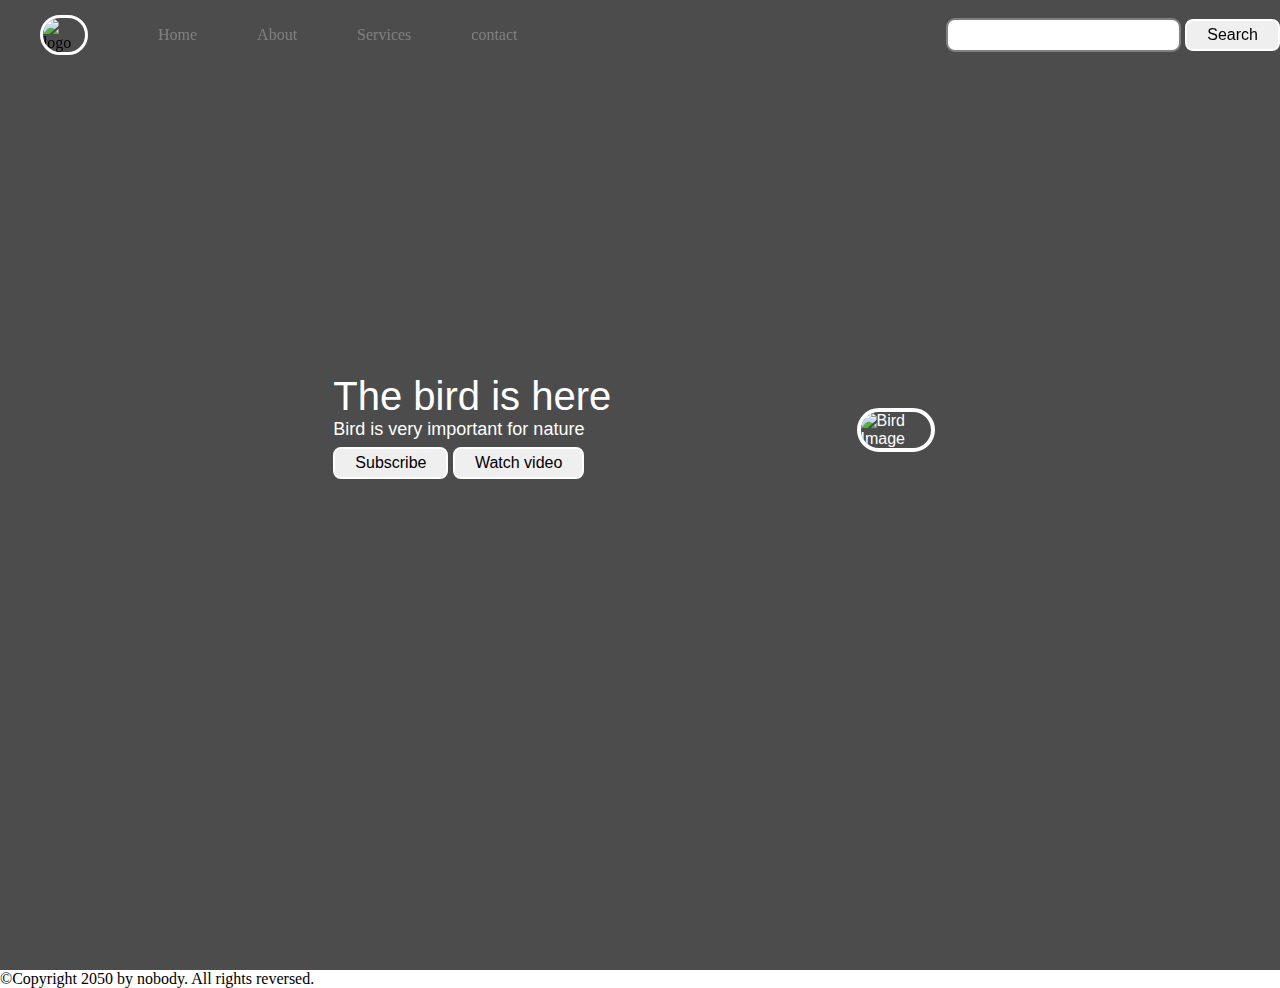
==== Assignmen_3_WebPage/index.html @ fbb38c2c "Update index.html" ====
<!DOCTYPE html>
<html lang="en">
<head>
    <meta charset="UTF-8">
    <meta http-equiv="X-UA-Compatible" content="IE=edge">
    <meta name="viewport" content="width=device-width, initial-scale=1.0">
    <link rel="stylesheet" href="style.css">
    <title>Bird Picture</title>
</head>
<body>
    <nav class="navbar background">
        <ul class="nav-list">
            <div class="logo"><img src="bird.jpg" alt="logo"> </div>
            <li><a href ="home">Home</a> </li>
            <li><a href ="about">About</a> </li>
            <li><a href ="services">Services</a> </li>
            <li><a href ="contact">contact</a> </li>
            
        </ul>
        <div class="rightnav">
            <input type="text" name="search" id="search">
            <button class="btn btm-sm">Search</button>
        </div>
    </nav>
    <section class="background firstsection">
        <div class="box-main">
            <div class="firsthalf">
                <p class="text-big">The bird is here</p>
                <p class="text-small">Bird is very important for nature</p>
            <div class="buttons">
                <button class="btn">Subscribe</button>
                <button class="btn">Watch video</button>


            </div>
            </div>
            <div class="secondhalf">
                <img src="bird.jpg" alt="Bird Image">
            </div>
        </div>


    </section>
    <footer>      
        <p>©Copyright 2050 by nobody. All rights reversed.</p>    
      </footer>
</body>
</html>
---- Assignmen_3_WebPage/style.css ----
*{
    margin: 0;
    padding: 0;

}
.logo{
    width: 20%;
    display: flex;
    justify-content: center;
    align-items: center;
}
.logo img{
    width: 33%;
    border: 3px solid white;
    border-radius: 50px;
}
.navbar{
    display: flex;
    align-items: center;
    justify-content: center;
    position: sticky;
    top: 0;
    cursor: pointer;

}

.nav-list{
    width: 50%;
    /* background-color: black; */
    display: flex;
    align-items: center;


}
.nav-list li{
    list-style: none;
    padding: 26px 30px;

}

.nav-list li a{
    text-decoration: none;
    color: grey;

}
.nav-list li a:hover{
    text-decoration: none;
    color: white;

}
.rightnav{
    /* background-color: purple; */
    width: 50%;
    text-align: right;
}
#search{
    padding: 5px;
    font-size: 17px;
    border: 2px solid grey;
    border-radius: 9px;
}

.background{
    background: rgba(0, 0, 0, 0.7) url('bird01.jpg');
    background-size: cover;
    background-blend-mode: darken;
}
.box-main{
    display: flex;
    justify-content: center;
    align-items: center;
    color: white;
    font-family: 'Segoe UI', Tahoma, Geneva, Verdana, sans-serif;
    max-width: 50%;
    margin: auto;
    height: 80%;
}
.firstsection{
    height: 100vh;
}
.firsthalf{
    width: 80%;
    display: flex;
    flex-direction: column;
    justify-content: center;}
.secondhalf img{
    width: 70%;
    border: 4px solid white;
    display: block;
    border-radius: 150px;
    margin: auto;
    }

.text-big{
    font-size: 40px;
}
.text-small{
    font-size: 18px ;
}
.btn{
    padding: 5px 20px;
    margin: 7px 0;
    border: 2px solid white;
    border-radius: 8px;
    font-size: 16px;
}
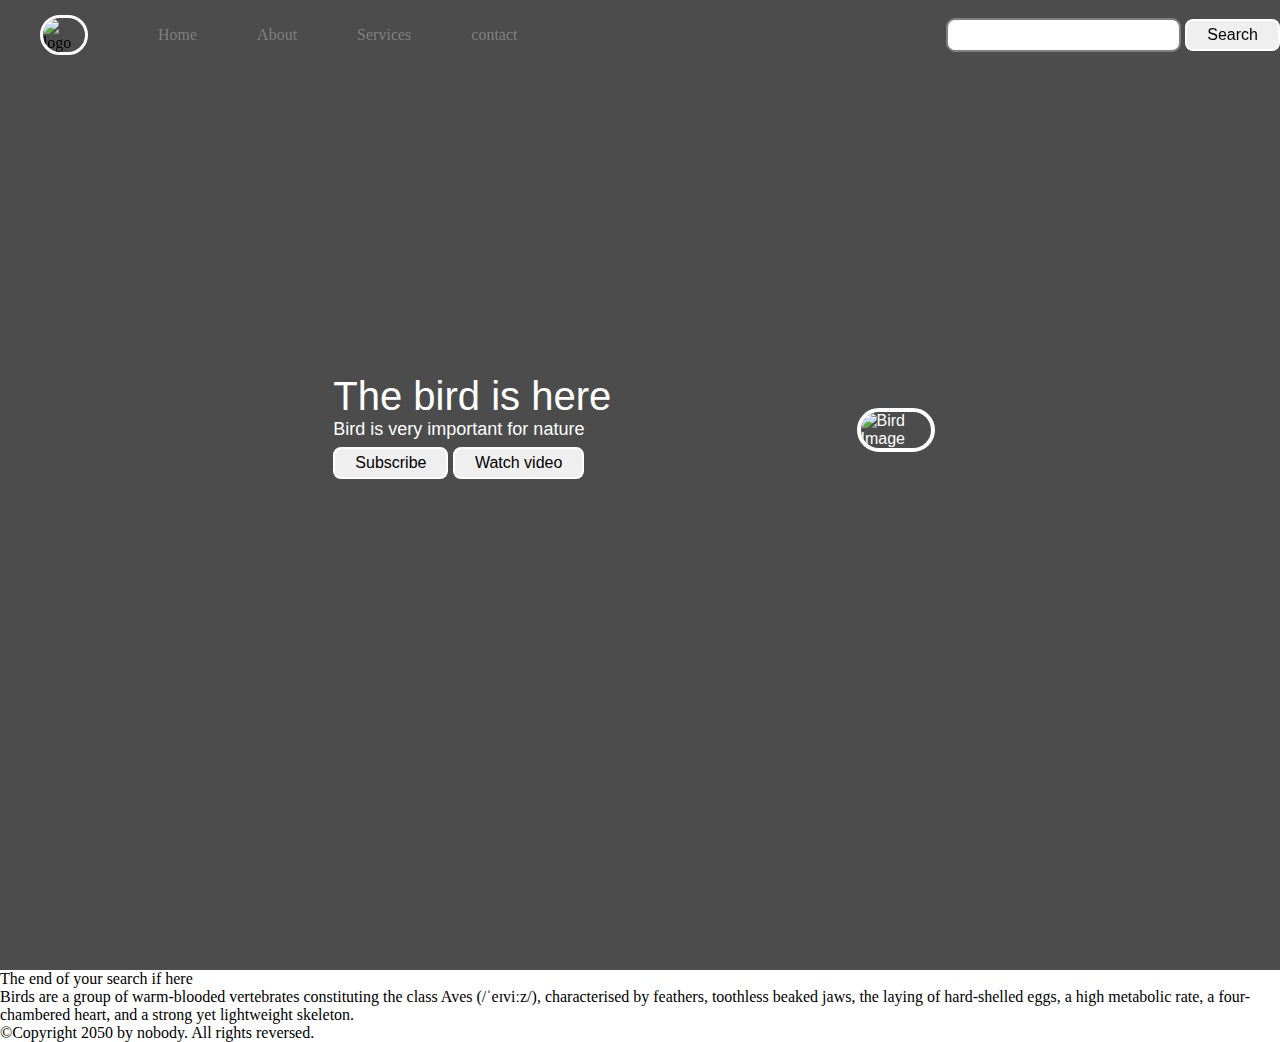
==== commit 108fee05: "Update index.html" ====
--- a/Assignmen_3_WebPage/index.html
+++ b/Assignmen_3_WebPage/index.html
@@ -41,6 +41,10 @@
 
 
     </section>
+    <section class="secRight">
+        <p class="sectionTag">The end of your search if here</p>
+        <p class="sectionSubTag">Birds are a group of warm-blooded vertebrates constituting the class Aves (/ˈeɪviːz/), characterised by feathers, toothless beaked jaws, the laying of hard-shelled eggs, a high metabolic rate, a four-chambered heart, and a strong yet lightweight skeleton.</p>
+    </section>
     <footer>      
         <p>©Copyright 2050 by nobody. All rights reversed.</p>    
       </footer>
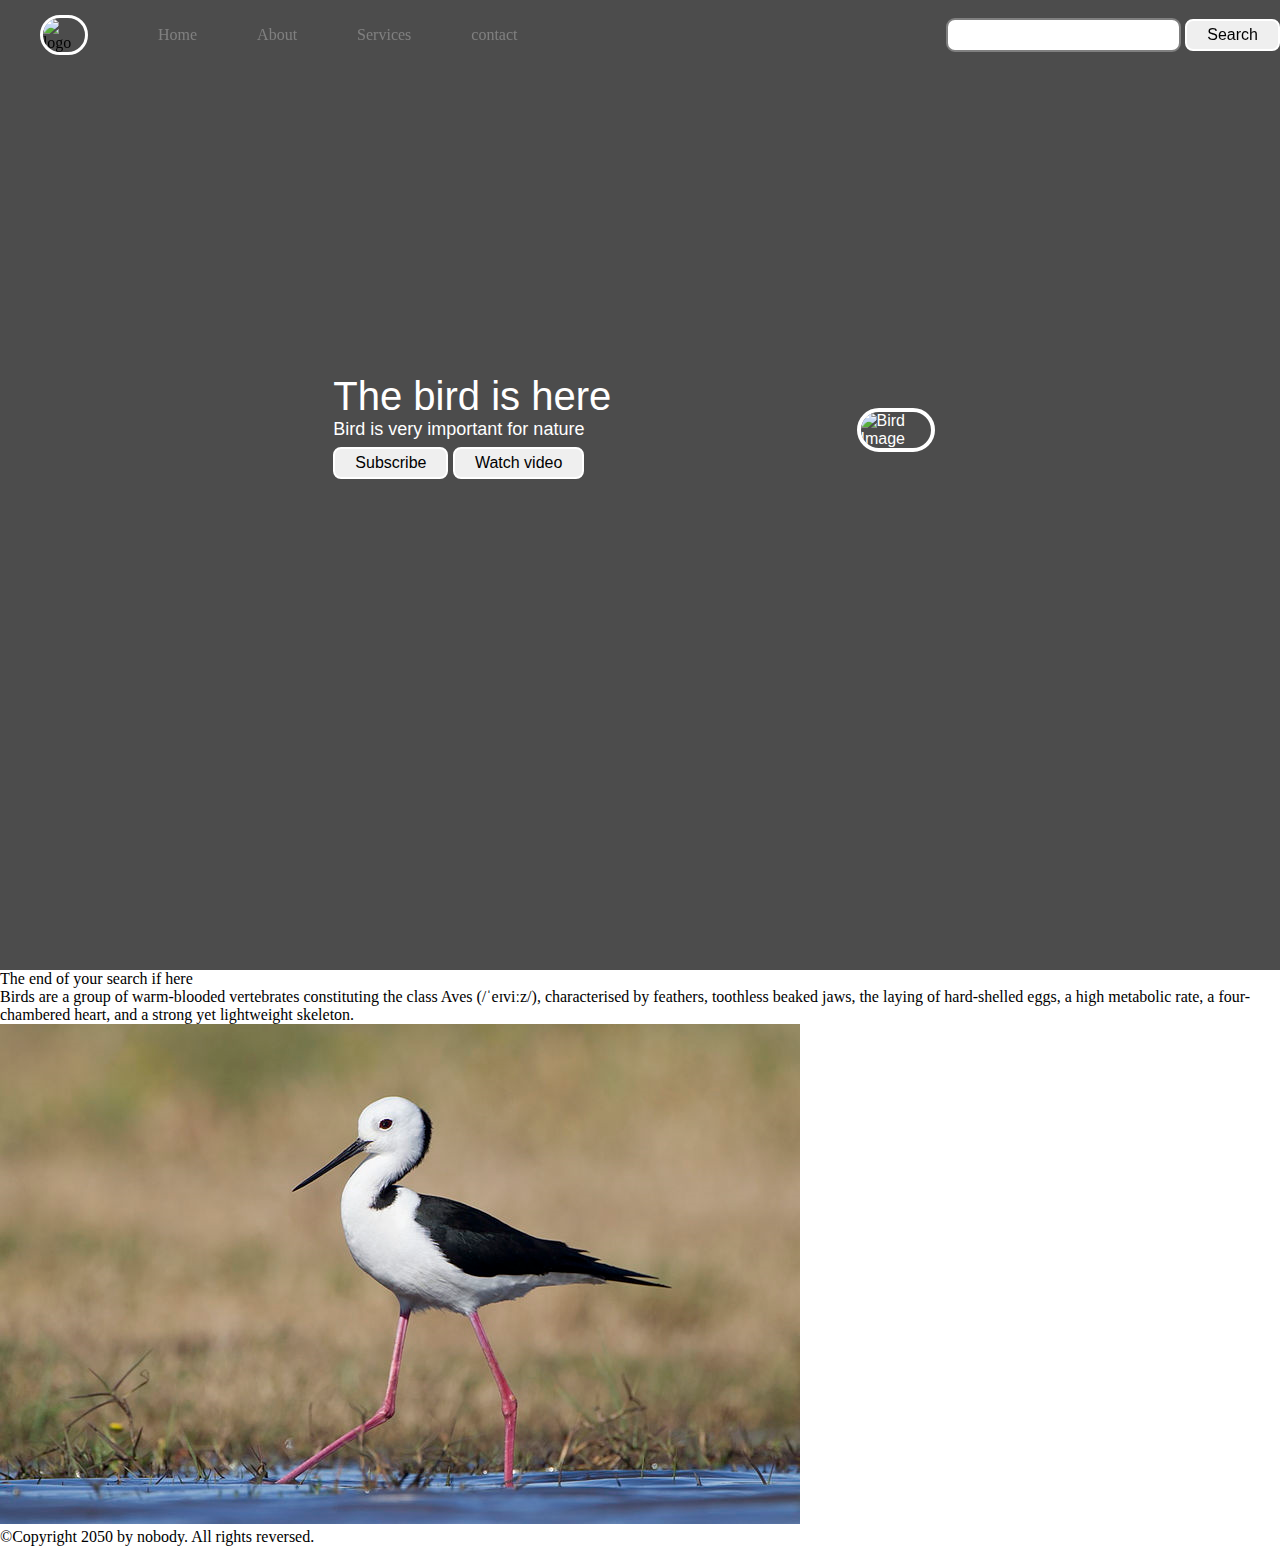
==== commit c99e26ce: "main" ====
--- a/Assignmen_3_WebPage/index.html
+++ b/Assignmen_3_WebPage/index.html
@@ -44,6 +44,10 @@
     <section class="secRight">
         <p class="sectionTag">The end of your search if here</p>
         <p class="sectionSubTag">Birds are a group of warm-blooded vertebrates constituting the class Aves (/ˈeɪviːz/), characterised by feathers, toothless beaked jaws, the laying of hard-shelled eggs, a high metabolic rate, a four-chambered heart, and a strong yet lightweight skeleton.</p>
+        <div class="thumbnail">
+            <img src="bird02.jpg" alt="White-headed stilt" class="imgFluid"
+        </div>
+    
     </section>
     <footer>      
         <p>©Copyright 2050 by nobody. All rights reversed.</p>    
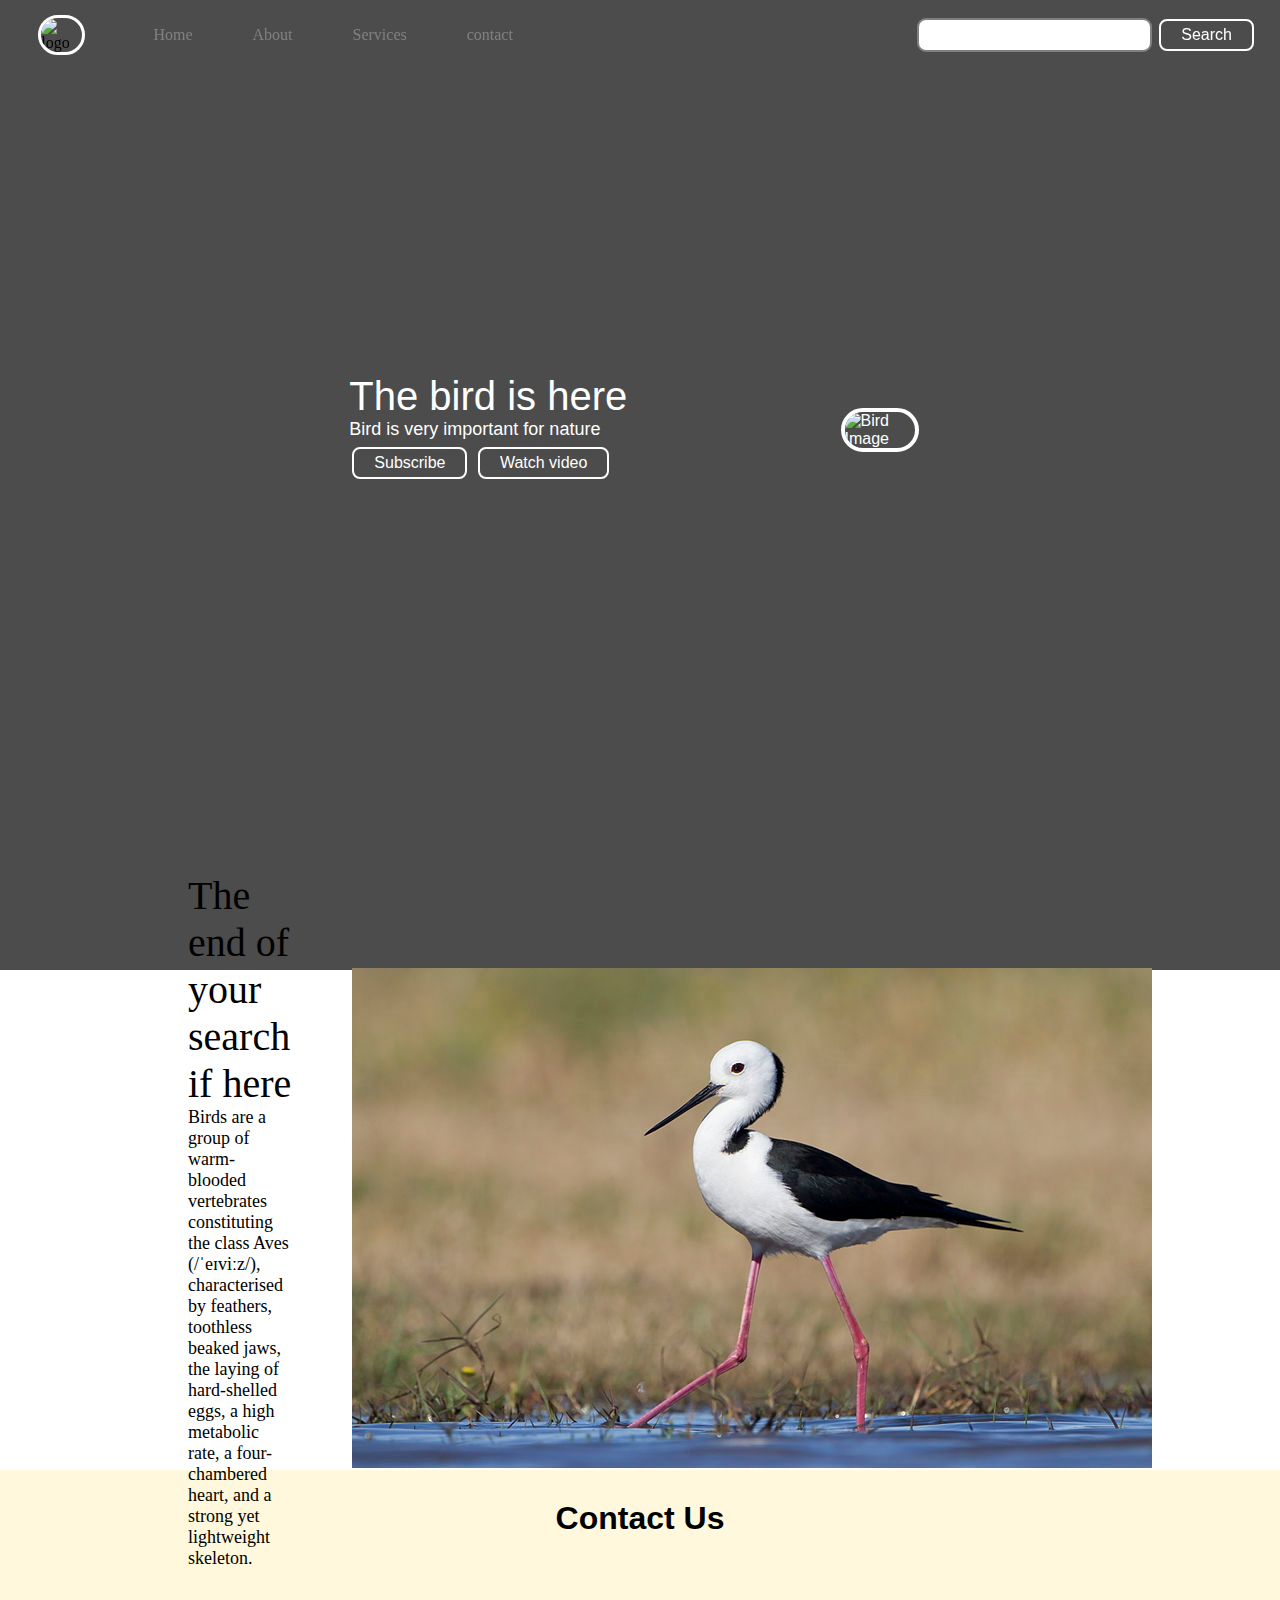
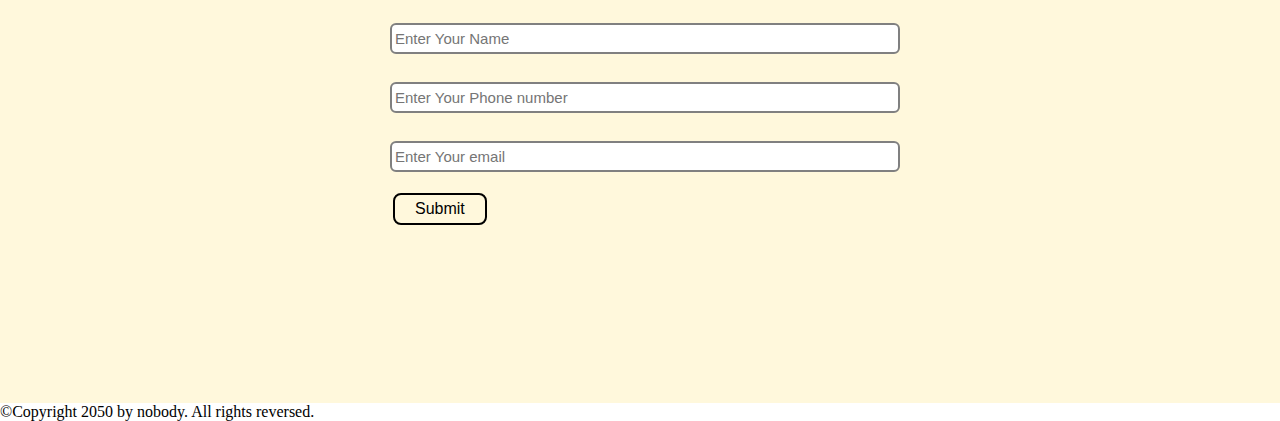
==== commit 05e8614f: "main" ====
--- a/Assignmen_3_WebPage/index.html
+++ b/Assignmen_3_WebPage/index.html
@@ -42,12 +42,23 @@
 
     </section>
     <section class="secRight">
-        <p class="sectionTag">The end of your search if here</p>
-        <p class="sectionSubTag">Birds are a group of warm-blooded vertebrates constituting the class Aves (/ˈeɪviːz/), characterised by feathers, toothless beaked jaws, the laying of hard-shelled eggs, a high metabolic rate, a four-chambered heart, and a strong yet lightweight skeleton.</p>
+        <div class="paras">
+        <p class="sectionTag text-big">The end of your search if here</p>
+        <p class="sectionSubTag text-small">Birds are a group of warm-blooded vertebrates constituting the class Aves (/ˈeɪviːz/), characterised by feathers, toothless beaked jaws, the laying of hard-shelled eggs, a high metabolic rate, a four-chambered heart, and a strong yet lightweight skeleton.</p>
+        </div>
         <div class="thumbnail">
-            <img src="bird02.jpg" alt="White-headed stilt" class="imgFluid"
+            <img src="bird02.jpg" alt="White-headed stilt" class="imgFluid">
         </div>
     
+    </section>
+    <section class="contact">
+        <h1 class="text-center">Contact Us</h1>
+        <div class="form">
+            <input type="name" name="name" id="name" placeholder="Enter Your Name">
+            <input type="phone" name="phone" id="phone" placeholder="Enter Your Phone number" >
+            <input type="email" name="email" id="email" placeholder="Enter Your email">
+            <button class="btn btn-dark">Submit</button>
+        </div>
     </section>
     <footer>      
         <p>©Copyright 2050 by nobody. All rights reversed.</p>    
--- a/Assignmen_3_WebPage/style.css
+++ b/Assignmen_3_WebPage/style.css
@@ -52,6 +52,7 @@
     /* background-color: purple; */
     width: 50%;
     text-align: right;
+    padding: 0 23px;
 }
 #search{
     padding: 5px;
@@ -79,7 +80,7 @@
     height: 100vh;
 }
 .firsthalf{
-    width: 80%;
+    width: 75%;
     display: flex;
     flex-direction: column;
     justify-content: center;}
@@ -99,8 +100,53 @@
 }
 .btn{
     padding: 5px 20px;
-    margin: 7px 0;
+    margin: 7px 3px;
     border: 2px solid white;
     border-radius: 8px;
     font-size: 16px;
+    background: none;
+    color: white;
+    cursor: pointer;
+}
+.btn-sm{
+    padding: 6px 10px;
+    vertical-align: middle;
+}
+.btn-dark{
+    color: black;
+    border:2px solid black;
+}
+
+.secRight{
+    height: 500px;
+    display: flex;
+    align-items: center;
+    justify-content: space-evenly;
+    margin: auto;
+    max-width: 80%;
+}
+.paras{
+    padding: 0px 60px;
+}
+.contact{
+    background-color: cornsilk;
+    height: 533px;
+}
+.text-center{
+    text-align: center;
+    padding: 30px;
+    font-family: 'ubuntu', sans-serif;
+}
+.form{
+    max-width: 500px;
+    margin: 42px auto;
+}
+.form input{
+    margin: 14px 0;
+    padding: 5px 3px;
+    width: 100%;
+    font-size: 15px;
+    border: 2px solid grey;
+    border-radius: 6px;
+
 }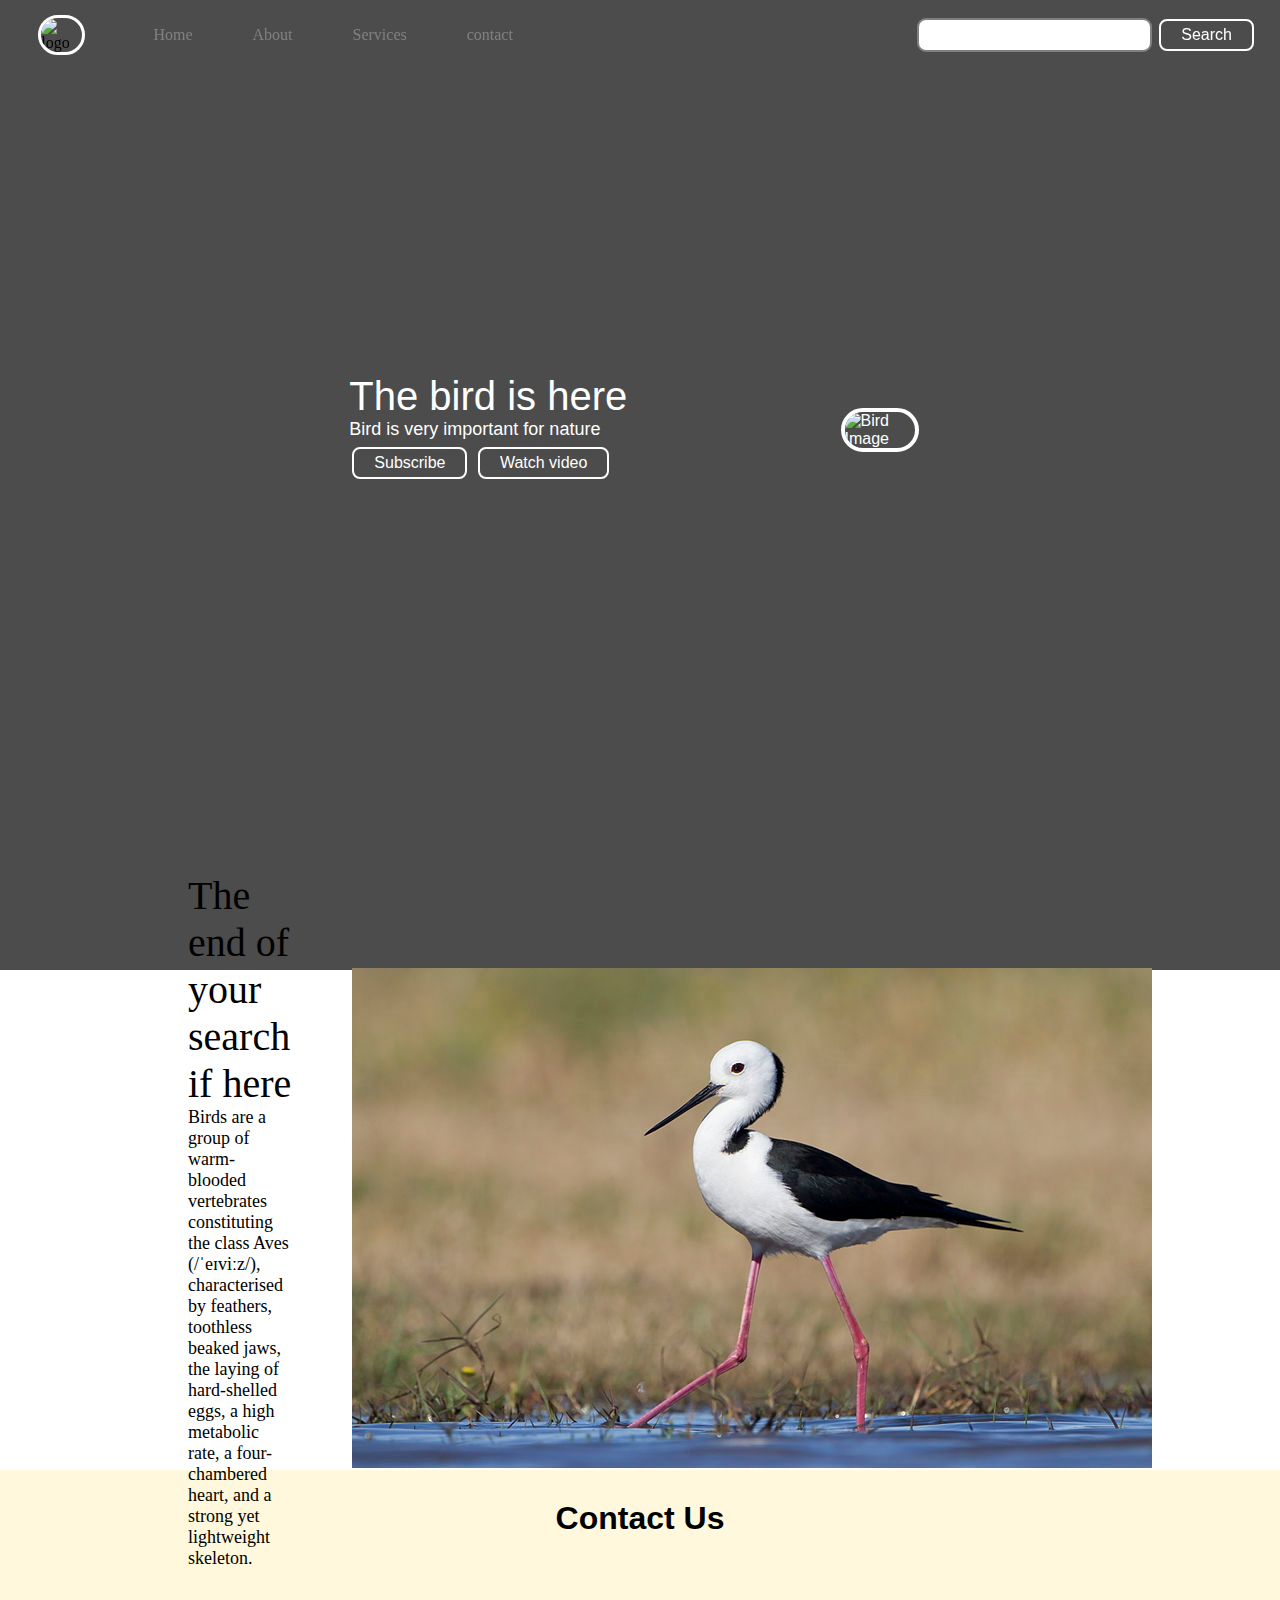
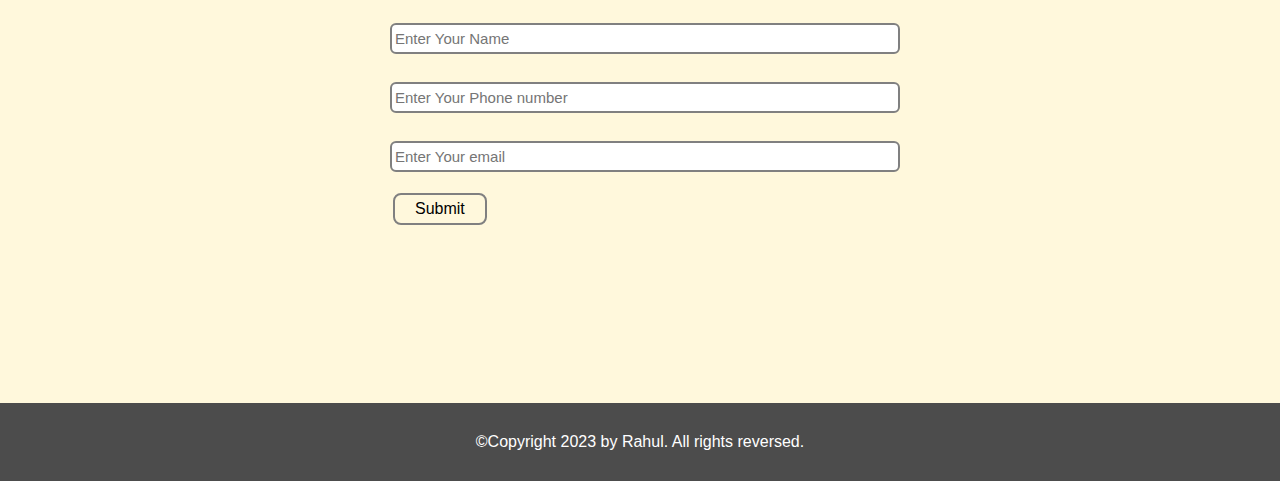
==== commit d7643fe0: "Merge branch 'main' of https://github.com/Code520455/inft1016" ====
--- a/Assignmen_3_WebPage/index.html
+++ b/Assignmen_3_WebPage/index.html
@@ -5,11 +5,12 @@
     <meta http-equiv="X-UA-Compatible" content="IE=edge">
     <meta name="viewport" content="width=device-width, initial-scale=1.0">
     <link rel="stylesheet" href="style.css">
+
     <title>Bird Picture</title>
 </head>
 <body>
-    <nav class="navbar background">
-        <ul class="nav-list">
+    <nav class="navbar background h-nav-resp">
+        <ul class="nav-list v-class-resp">
             <div class="logo"><img src="bird.jpg" alt="logo"> </div>
             <li><a href ="home">Home</a> </li>
             <li><a href ="about">About</a> </li>
@@ -17,9 +18,15 @@
             <li><a href ="contact">contact</a> </li>
             
         </ul>
-        <div class="rightnav">
+        <div class="rightnav v-class-resp">
             <input type="text" name="search" id="search">
             <button class="btn btm-sm">Search</button>
+        </div>
+        <div class="burger">
+            <div class="line"></div>
+            <div class="line"></div>
+            <div class="line"></div>
+            <div class="line"></div>
         </div>
     </nav>
     <section class="background firstsection">
@@ -60,8 +67,9 @@
             <button class="btn btn-dark">Submit</button>
         </div>
     </section>
-    <footer>      
-        <p>©Copyright 2050 by nobody. All rights reversed.</p>    
+    <footer class="background">      
+        <p class="text-footer">©Copyright 2023 by Rahul. All rights reversed.</p>    
       </footer>
+      <script src="resp.js"></script>
 </body>
 </html>--- a/Assignmen_3_WebPage/style.css
+++ b/Assignmen_3_WebPage/style.css
@@ -114,7 +114,7 @@
 }
 .btn-dark{
     color: black;
-    border:2px solid black;
+    border:2px solid grey;
 }
 
 .secRight{
@@ -149,4 +149,53 @@
     border: 2px solid grey;
     border-radius: 6px;
 
+}
+
+.text-footer{
+    text-align: center;
+    padding: 30px 0;
+    font-family: 'ubuntu',sans-serif;
+    display: flex;
+    justify-content: center;
+    color: white;
+}
+
+    
+
+.burger{
+    display: none;
+    position:absolute ;
+    cursor: pointer;
+    right: 5%;
+    top: 15px;
+}
+.line{
+    width: 33px;
+    background-color: white;
+    height: 4px;
+    margin: 5px 3px;
+}
+@media only screen and (max-width: 1140px){
+    .nav-list{
+    flex-direction: column;}
+    .navbar{
+        flex-direction: column;
+        transform:all 0.7s ease-out;
+    }
+    .rightnav{
+        text-align: center;
+    }
+    #search{
+        width: 100%;
+    }
+    .burger{
+        display: block;
+    }
+    .h-nav-resp{
+        height: 72px;
+    }
+    .v-class-resp{
+        opacity: 0;
+    }
+
 }